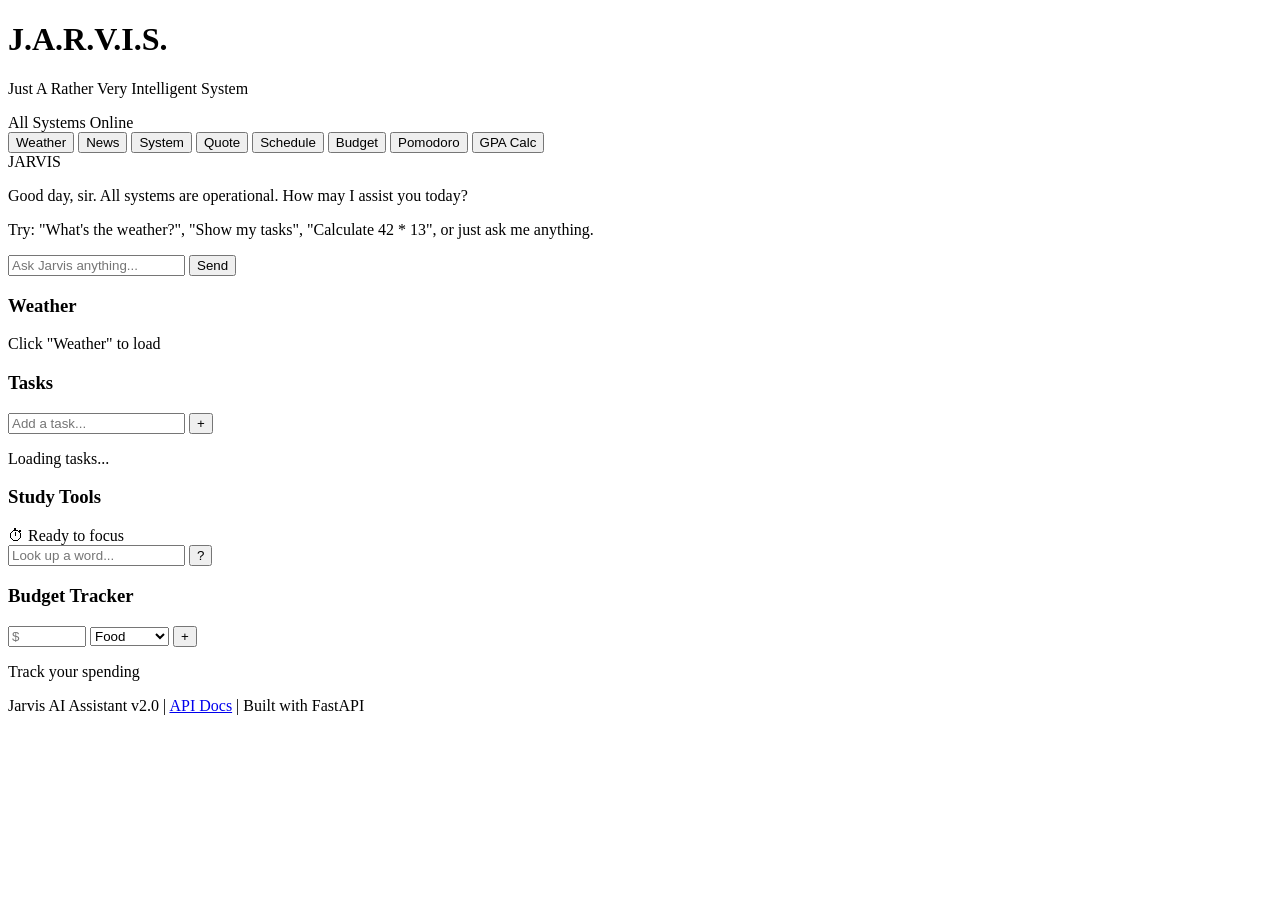
==== jarvis/templates/dashboard.html @ d196ef98 "feat: Add web API, dashboard, and full integrations for Jarvis v2.0 - FastAPI web server with Iron M" ====
<!DOCTYPE html>
<html lang="en">
<head>
    <meta charset="UTF-8">
    <meta name="viewport" content="width=device-width, initial-scale=1.0">
    <title>JARVIS - Personal AI Assistant</title>
    <link rel="stylesheet" href="/static/css/style.css">
</head>
<body>
    <div class="jarvis-container">
        <!-- Header -->
        <header class="jarvis-header">
            <div class="arc-reactor"></div>
            <h1>J.A.R.V.I.S.</h1>
            <p class="subtitle">Just A Rather Very Intelligent System</p>
            <div class="status-bar">
                <span class="status-dot"></span>
                <span id="status-text">All Systems Online</span>
            </div>
        </header>

        <!-- Quick Actions -->
        <div class="quick-actions">
            <button onclick="getWeather()" class="action-btn">Weather</button>
            <button onclick="getNews()" class="action-btn">News</button>
            <button onclick="getSystemStatus()" class="action-btn">System</button>
            <button onclick="getQuote()" class="action-btn">Quote</button>
            <button onclick="showSchedule()" class="action-btn">Schedule</button>
            <button onclick="showBudget()" class="action-btn">Budget</button>
            <button onclick="startPomodoro()" class="action-btn pomodoro-btn">Pomodoro</button>
            <button onclick="showGPA()" class="action-btn">GPA Calc</button>
        </div>

        <!-- Main Chat Interface -->
        <div class="chat-container">
            <div id="chat-messages" class="chat-messages">
                <div class="message jarvis-msg">
                    <span class="sender">JARVIS</span>
                    <p>Good day, sir. All systems are operational. How may I assist you today?</p>
                    <p class="hint">Try: "What's the weather?", "Show my tasks", "Calculate 42 * 13", or just ask me anything.</p>
                </div>
            </div>
            <div class="chat-input-container">
                <input type="text" id="chat-input" placeholder="Ask Jarvis anything..."
                       onkeypress="if(event.key==='Enter')sendMessage()">
                <button onclick="sendMessage()" class="send-btn">Send</button>
            </div>
        </div>

        <!-- Info Panels -->
        <div class="panels-grid">
            <!-- Weather Panel -->
            <div class="panel" id="weather-panel">
                <h3>Weather</h3>
                <div id="weather-content">
                    <p class="panel-placeholder">Click "Weather" to load</p>
                </div>
            </div>

            <!-- Tasks Panel -->
            <div class="panel" id="tasks-panel">
                <h3>Tasks</h3>
                <div class="task-input-row">
                    <input type="text" id="task-input" placeholder="Add a task..."
                           onkeypress="if(event.key==='Enter')addTask()">
                    <button onclick="addTask()" class="small-btn">+</button>
                </div>
                <div id="tasks-content">
                    <p class="panel-placeholder">Loading tasks...</p>
                </div>
            </div>

            <!-- Study Panel -->
            <div class="panel" id="study-panel">
                <h3>Study Tools</h3>
                <div id="study-content">
                    <div class="study-tools">
                        <div class="pomodoro-display" id="pomodoro-display">
                            <span class="timer-icon">⏱</span>
                            <span id="pomodoro-status">Ready to focus</span>
                        </div>
                        <div class="dict-search">
                            <input type="text" id="dict-input" placeholder="Look up a word..."
                                   onkeypress="if(event.key==='Enter')lookupWord()">
                            <button onclick="lookupWord()" class="small-btn">?</button>
                        </div>
                        <div id="dict-result"></div>
                    </div>
                </div>
            </div>

            <!-- Finance Panel -->
            <div class="panel" id="finance-panel">
                <h3>Budget Tracker</h3>
                <div class="expense-input-row">
                    <input type="number" id="expense-amount" placeholder="$" step="0.01" style="width:70px">
                    <select id="expense-category">
                        <option value="food">Food</option>
                        <option value="transport">Transport</option>
                        <option value="entertainment">Fun</option>
                        <option value="books">Books</option>
                        <option value="rent">Rent</option>
                        <option value="other">Other</option>
                    </select>
                    <button onclick="addExpense()" class="small-btn">+</button>
                </div>
                <div id="finance-content">
                    <p class="panel-placeholder">Track your spending</p>
                </div>
            </div>
        </div>

        <!-- Footer -->
        <footer class="jarvis-footer">
            <p>Jarvis AI Assistant v2.0 | <a href="/docs" target="_blank">API Docs</a> | Built with FastAPI</p>
        </footer>
    </div>

    <script src="/static/js/jarvis.js"></script>
</body>
</html>
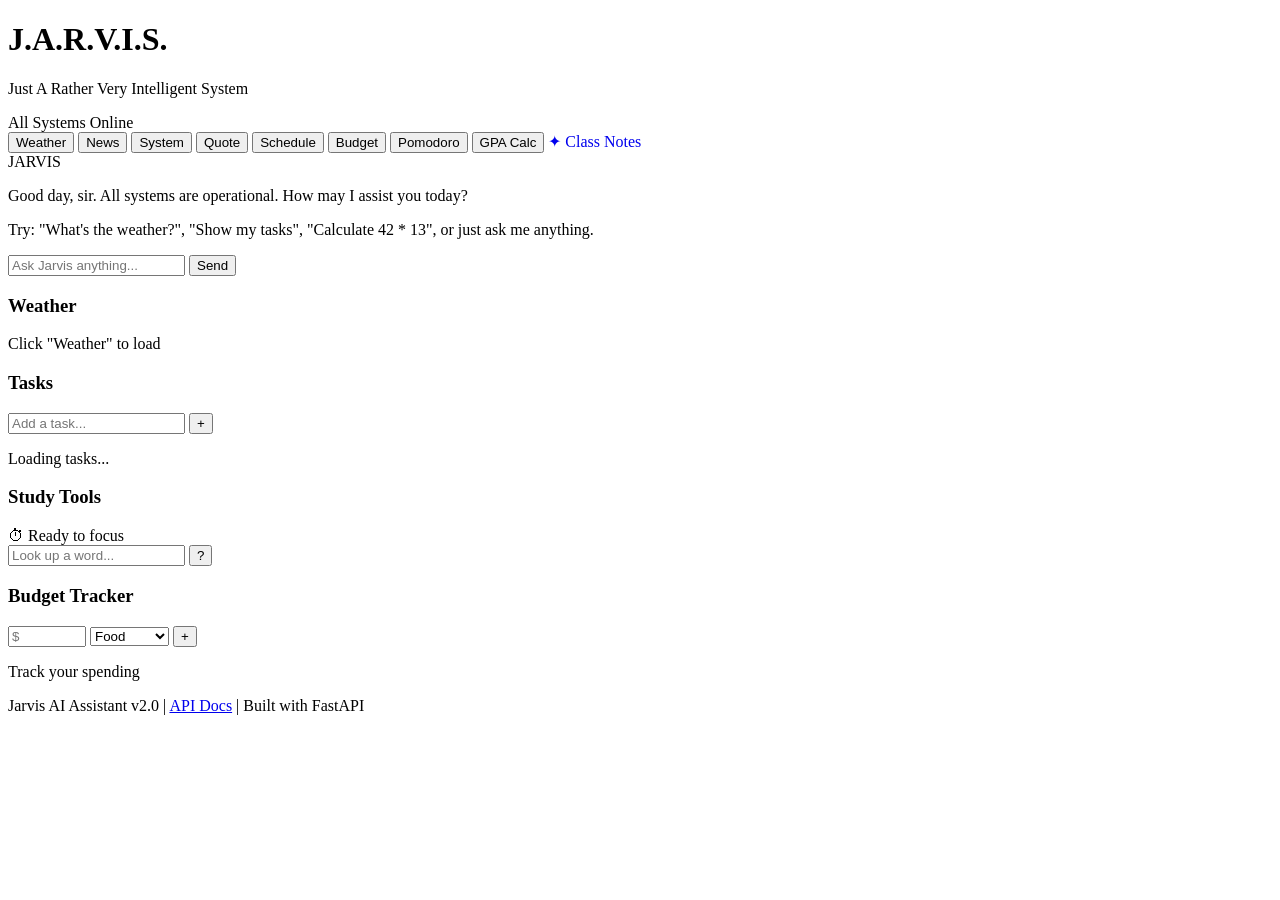
==== commit 7dcf9f26: "Add class note-taking feature with live speech transcription and AI notes - New /notes page: live re" ====
--- a/jarvis/templates/dashboard.html
+++ b/jarvis/templates/dashboard.html
@@ -29,6 +29,7 @@
             <button onclick="showBudget()" class="action-btn">Budget</button>
             <button onclick="startPomodoro()" class="action-btn pomodoro-btn">Pomodoro</button>
             <button onclick="showGPA()" class="action-btn">GPA Calc</button>
+            <a href="/notes" class="action-btn" style="text-decoration:none;display:inline-flex;align-items:center;gap:6px;">✦ Class Notes</a>
         </div>
 
         <!-- Main Chat Interface -->
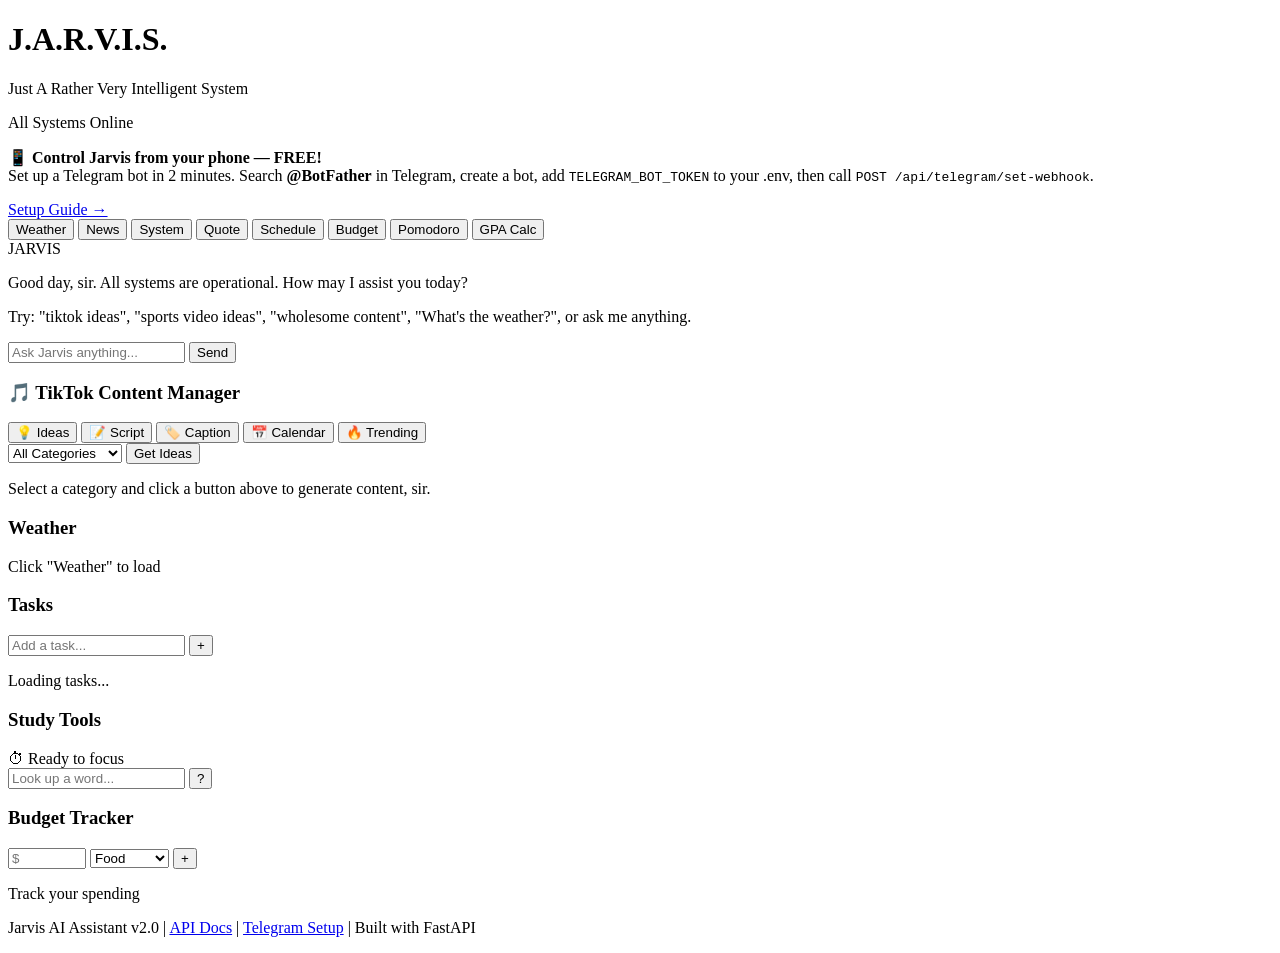
==== commit 5da547cc: "Add TikTok content manager + Telegram phone control to Jarvis - New TikTokManagerPlugin: handles 'ti" ====
--- a/jarvis/templates/dashboard.html
+++ b/jarvis/templates/dashboard.html
@@ -2,12 +2,13 @@
 <html lang="en">
 <head>
     <meta charset="UTF-8">
-    <meta name="viewport" content="width=device-width, initial-scale=1.0">
+    <meta name="viewport" content="width=device-width, initial-scale=1.0, maximum-scale=1.0">
     <title>JARVIS - Personal AI Assistant</title>
     <link rel="stylesheet" href="/static/css/style.css">
 </head>
 <body>
     <div class="jarvis-container">
+
         <!-- Header -->
         <header class="jarvis-header">
             <div class="arc-reactor"></div>
@@ -18,6 +19,13 @@
                 <span id="status-text">All Systems Online</span>
             </div>
         </header>
+
+        <!-- Telegram Phone Control Banner -->
+        <div class="telegram-banner">
+            <p><strong>📱 Control Jarvis from your phone — FREE!</strong><br>
+            Set up a Telegram bot in 2 minutes. Search <strong>@BotFather</strong> in Telegram, create a bot, add <code>TELEGRAM_BOT_TOKEN</code> to your .env, then call <code>POST /api/telegram/set-webhook</code>.</p>
+            <a href="/docs#/Telegram" class="telegram-link" target="_blank">Setup Guide →</a>
+        </div>
 
         <!-- Quick Actions -->
         <div class="quick-actions">
@@ -29,7 +37,6 @@
             <button onclick="showBudget()" class="action-btn">Budget</button>
             <button onclick="startPomodoro()" class="action-btn pomodoro-btn">Pomodoro</button>
             <button onclick="showGPA()" class="action-btn">GPA Calc</button>
-            <a href="/notes" class="action-btn" style="text-decoration:none;display:inline-flex;align-items:center;gap:6px;">✦ Class Notes</a>
         </div>
 
         <!-- Main Chat Interface -->
@@ -38,13 +45,90 @@
                 <div class="message jarvis-msg">
                     <span class="sender">JARVIS</span>
                     <p>Good day, sir. All systems are operational. How may I assist you today?</p>
-                    <p class="hint">Try: "What's the weather?", "Show my tasks", "Calculate 42 * 13", or just ask me anything.</p>
+                    <p class="hint">Try: "tiktok ideas", "sports video ideas", "wholesome content", "What's the weather?", or ask me anything.</p>
                 </div>
             </div>
             <div class="chat-input-container">
                 <input type="text" id="chat-input" placeholder="Ask Jarvis anything..."
                        onkeypress="if(event.key==='Enter')sendMessage()">
                 <button onclick="sendMessage()" class="send-btn">Send</button>
+            </div>
+        </div>
+
+        <!-- TikTok Content Manager Panel -->
+        <div class="tiktok-panel">
+            <h3>🎵 TikTok Content Manager</h3>
+
+            <!-- Category Tabs -->
+            <div class="tiktok-tabs">
+                <button class="tab-btn active" onclick="setTikTokTab('ideas', this)">💡 Ideas</button>
+                <button class="tab-btn" onclick="setTikTokTab('script', this)">📝 Script</button>
+                <button class="tab-btn" onclick="setTikTokTab('caption', this)">🏷️ Caption</button>
+                <button class="tab-btn" onclick="setTikTokTab('calendar', this)">📅 Calendar</button>
+                <button class="tab-btn" onclick="setTikTokTab('trending', this)">🔥 Trending</button>
+            </div>
+
+            <!-- Ideas Tab -->
+            <div id="tab-ideas" class="tiktok-tab-content">
+                <div class="tiktok-controls">
+                    <select id="ideas-category">
+                        <option value="all">All Categories</option>
+                        <option value="sports">⚽ Sports</option>
+                        <option value="wholesome">💝 Wholesome</option>
+                        <option value="ai">🤖 AI / Tech</option>
+                    </select>
+                    <button class="tiktok-btn" onclick="getTikTokIdeas()">Get Ideas</button>
+                </div>
+            </div>
+
+            <!-- Script Tab -->
+            <div id="tab-script" class="tiktok-tab-content" style="display:none">
+                <div class="tiktok-controls">
+                    <select id="script-category">
+                        <option value="sports">⚽ Sports</option>
+                        <option value="wholesome">💝 Wholesome</option>
+                        <option value="ai">🤖 AI / Tech</option>
+                    </select>
+                    <input type="text" id="script-topic" placeholder="Topic (e.g. LeBron James training secrets)">
+                    <select id="script-duration">
+                        <option value="30">30 seconds</option>
+                        <option value="60" selected>60 seconds</option>
+                        <option value="90">90 seconds</option>
+                    </select>
+                    <button class="tiktok-btn" onclick="generateScript()">Generate Script</button>
+                </div>
+            </div>
+
+            <!-- Caption Tab -->
+            <div id="tab-caption" class="tiktok-tab-content" style="display:none">
+                <div class="tiktok-controls">
+                    <select id="caption-category">
+                        <option value="sports">⚽ Sports</option>
+                        <option value="wholesome">💝 Wholesome</option>
+                        <option value="ai">🤖 AI / Tech</option>
+                    </select>
+                    <input type="text" id="caption-topic" placeholder="Video topic (e.g. crazy basketball dunk)">
+                    <button class="tiktok-btn" onclick="generateCaption()">Generate Captions</button>
+                </div>
+            </div>
+
+            <!-- Calendar Tab -->
+            <div id="tab-calendar" class="tiktok-tab-content" style="display:none">
+                <div class="tiktok-controls">
+                    <button class="tiktok-btn" onclick="getTikTokCalendar()">Show Weekly Calendar</button>
+                </div>
+            </div>
+
+            <!-- Trending Tab -->
+            <div id="tab-trending" class="tiktok-tab-content" style="display:none">
+                <div class="tiktok-controls">
+                    <button class="tiktok-btn" onclick="getTikTokTrending()">Get Trending Topics</button>
+                </div>
+            </div>
+
+            <!-- Output Area -->
+            <div id="tiktok-output">
+                <p class="tiktok-loading">Select a category and click a button above to generate content, sir.</p>
             </div>
         </div>
 
@@ -113,7 +197,7 @@
 
         <!-- Footer -->
         <footer class="jarvis-footer">
-            <p>Jarvis AI Assistant v2.0 | <a href="/docs" target="_blank">API Docs</a> | Built with FastAPI</p>
+            <p>Jarvis AI Assistant v2.0 | <a href="/docs" target="_blank">API Docs</a> | <a href="/api/telegram/setup" target="_blank">Telegram Setup</a> | Built with FastAPI</p>
         </footer>
     </div>
 
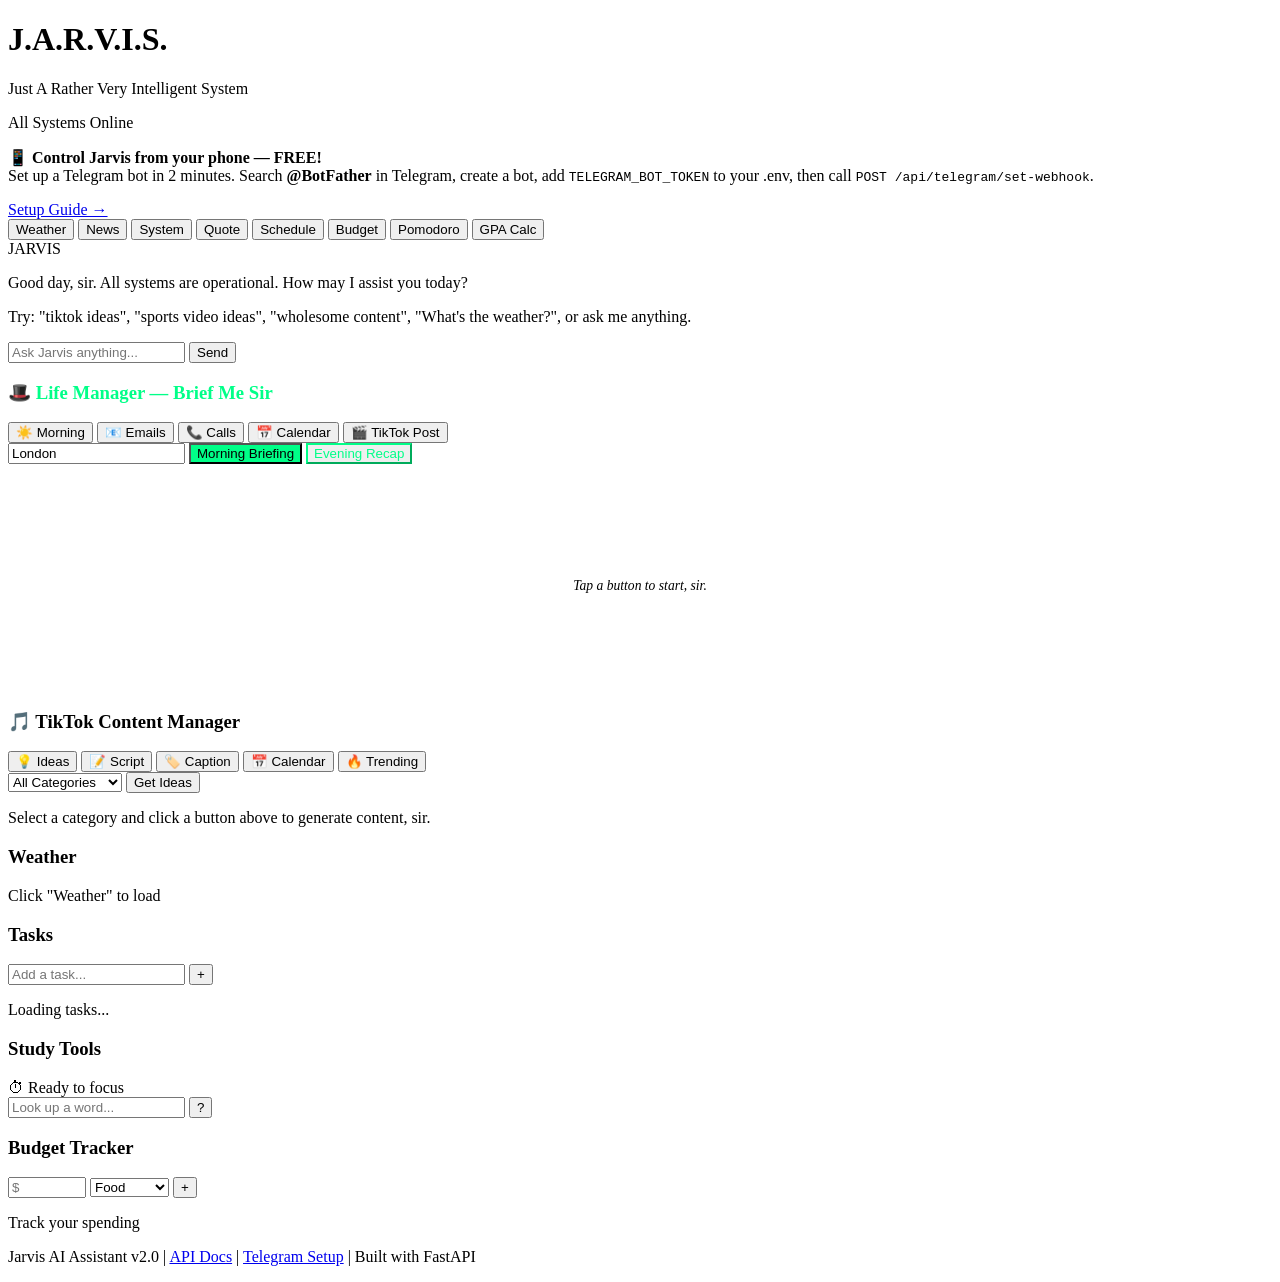
==== commit c8e37839: "Add full life-manager stack: TikTok OAuth posting, Twilio phone/SMS, Google Calendar, AI email tools" ====
--- a/jarvis/templates/dashboard.html
+++ b/jarvis/templates/dashboard.html
@@ -52,6 +52,70 @@
                 <input type="text" id="chat-input" placeholder="Ask Jarvis anything..."
                        onkeypress="if(event.key==='Enter')sendMessage()">
                 <button onclick="sendMessage()" class="send-btn">Send</button>
+            </div>
+        </div>
+
+        <!-- LIFE MANAGER - Daily Briefing Panel -->
+        <div class="tiktok-panel" style="border-color: #00ff88;">
+            <h3 style="color: #00ff88;">🎩 Life Manager — Brief Me Sir</h3>
+            <div class="tiktok-tabs">
+                <button class="tab-btn active" onclick="setLifeTab('briefing', this)">☀️ Morning</button>
+                <button class="tab-btn" onclick="setLifeTab('emails', this)">📧 Emails</button>
+                <button class="tab-btn" onclick="setLifeTab('calls', this)">📞 Calls</button>
+                <button class="tab-btn" onclick="setLifeTab('calendar', this)">📅 Calendar</button>
+                <button class="tab-btn" onclick="setLifeTab('publish', this)">🎬 TikTok Post</button>
+            </div>
+
+            <div id="life-briefing" class="life-tab-content">
+                <div class="tiktok-controls">
+                    <input type="text" id="briefing-city" placeholder="Your city (e.g. London)" value="London">
+                    <button class="tiktok-btn" style="background:#00ff88;color:#000" onclick="getMorningBriefing()">Morning Briefing</button>
+                    <button class="tiktok-btn secondary" style="border-color:#00ff88;color:#00ff88" onclick="getEveningBriefing()">Evening Recap</button>
+                </div>
+            </div>
+
+            <div id="life-emails" class="life-tab-content" style="display:none">
+                <div class="tiktok-controls">
+                    <button class="tiktok-btn" style="background:#00ff88;color:#000" onclick="getEmailDigest()">AI Inbox Digest</button>
+                    <button class="tiktok-btn secondary" style="border-color:#00ff88;color:#00ff88" onclick="getPriorityEmails()">Priority Emails</button>
+                    <button class="tiktok-btn secondary" style="border-color:#00ff88;color:#00ff88" onclick="getUnreadCount()">Unread Count</button>
+                </div>
+            </div>
+
+            <div id="life-calls" class="life-tab-content" style="display:none">
+                <div class="tiktok-controls">
+                    <button class="tiktok-btn" style="background:#00ff88;color:#000" onclick="getCallLogs()">Recent Calls</button>
+                    <button class="tiktok-btn secondary" style="border-color:#00ff88;color:#00ff88" onclick="getMissedCalls()">Missed Calls</button>
+                    <button class="tiktok-btn secondary" style="border-color:#00ff88;color:#00ff88" onclick="getSmsLogs()">SMS Log</button>
+                </div>
+                <div class="tiktok-controls" style="margin-top:8px">
+                    <input type="text" id="sms-to" placeholder="+14155551234">
+                    <input type="text" id="sms-body" placeholder="Message">
+                    <button class="tiktok-btn" style="background:#00ff88;color:#000" onclick="sendSms()">Send SMS</button>
+                </div>
+            </div>
+
+            <div id="life-calendar" class="life-tab-content" style="display:none">
+                <div class="tiktok-controls">
+                    <button class="tiktok-btn" style="background:#00ff88;color:#000" onclick="getTodayEvents()">Today's Events</button>
+                    <button class="tiktok-btn secondary" style="border-color:#00ff88;color:#00ff88" onclick="getUpcomingEvents()">Next 7 Days</button>
+                </div>
+            </div>
+
+            <div id="life-publish" class="life-tab-content" style="display:none">
+                <div class="tiktok-controls">
+                    <button class="tiktok-btn" style="background:#00ff88;color:#000" onclick="getTikTokAuthUrl()">Connect TikTok (OAuth)</button>
+                    <button class="tiktok-btn secondary" style="border-color:#00ff88;color:#00ff88" onclick="getTikTokConnectionStatus()">Check Status</button>
+                </div>
+                <div class="tiktok-controls" style="margin-top:8px">
+                    <input type="text" id="publish-url" placeholder="Public video URL (mp4)">
+                    <input type="text" id="publish-caption" placeholder="Caption">
+                    <button class="tiktok-btn" style="background:#00ff88;color:#000" onclick="publishTikTok()">Upload Video</button>
+                </div>
+            </div>
+
+            <div id="life-output" style="background:var(--bg-input);border:1px solid var(--border);border-radius:8px;padding:15px;min-height:120px;font-size:0.85rem;line-height:1.7;color:var(--text);white-space:pre-wrap;max-height:400px;overflow-y:auto;margin-top:15px;">
+                <p style="color:var(--text-dim);font-style:italic;text-align:center;padding:20px 0">Tap a button to start, sir.</p>
             </div>
         </div>
 
